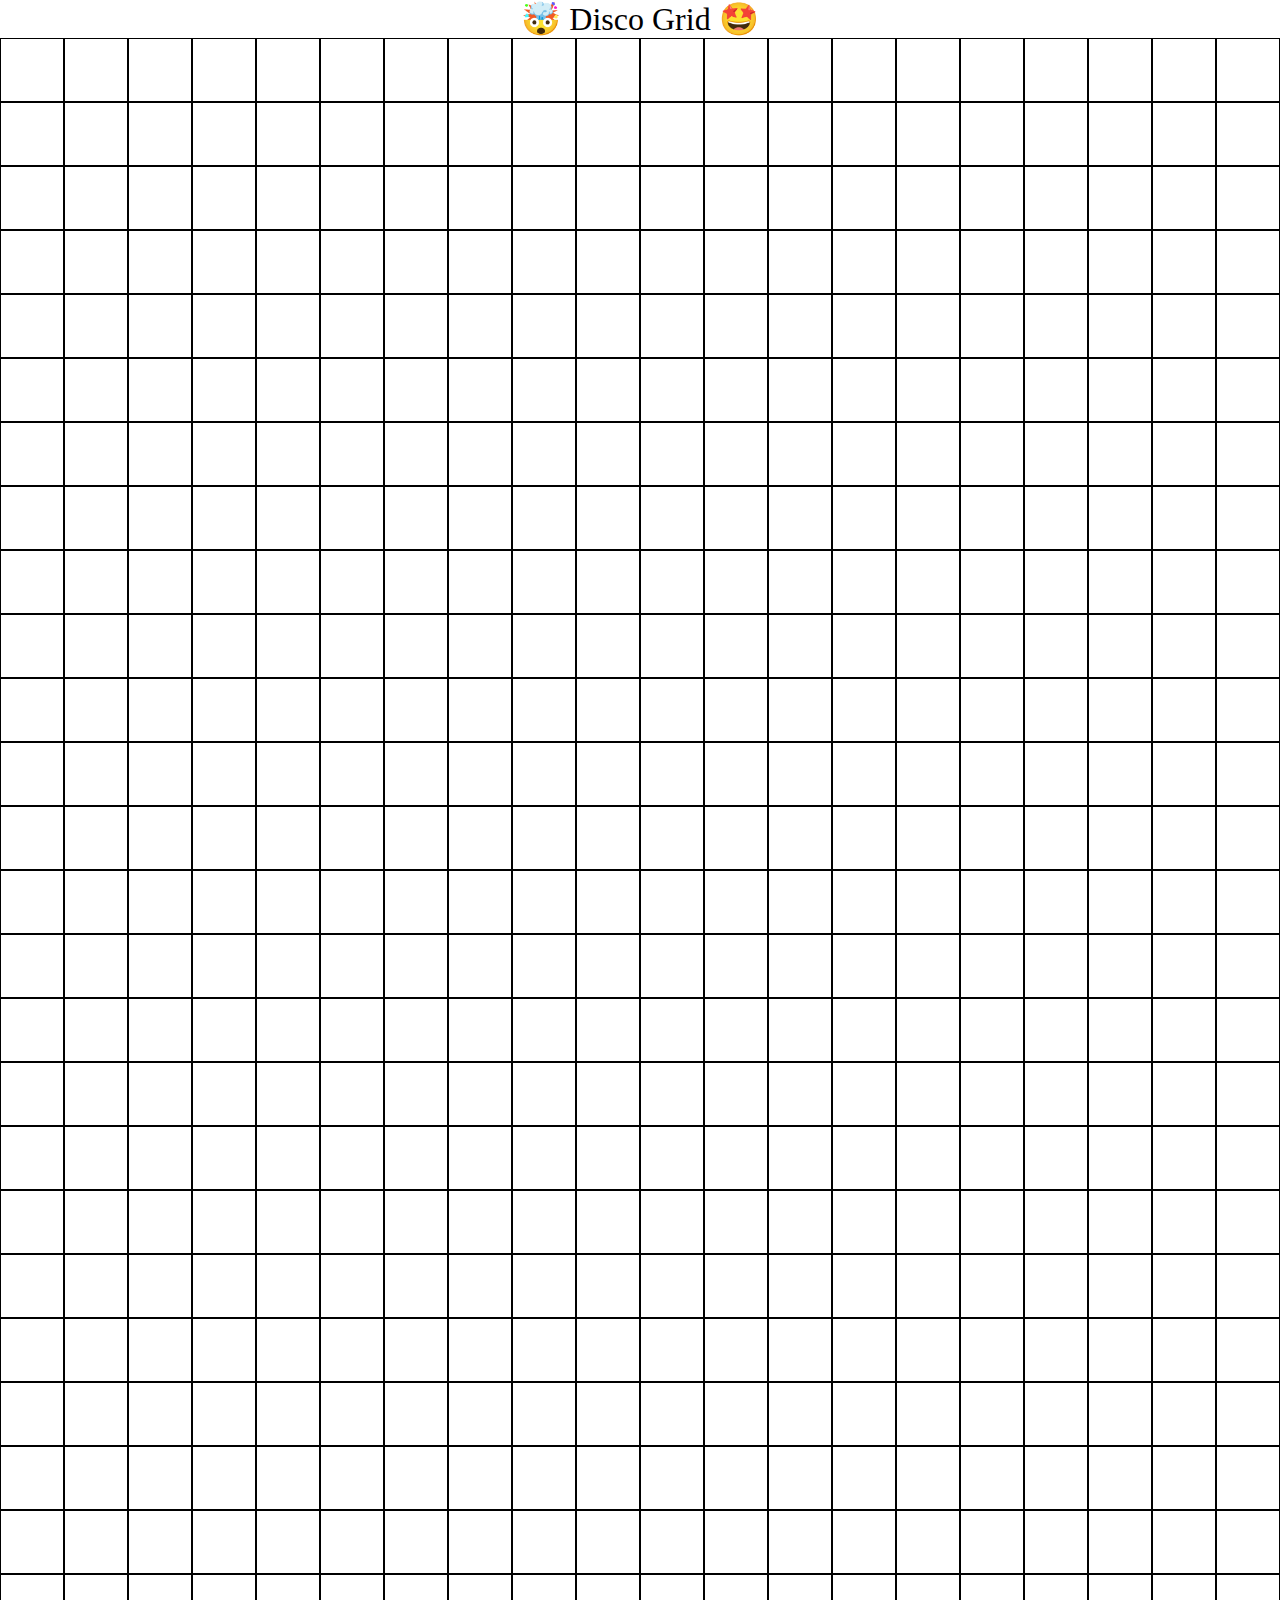
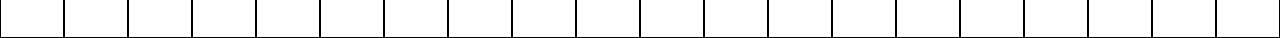
==== block-BJaael/code/index.html @ b81872e7 "Disco Grid" ====
<!DOCTYPE html>
<html lang="en">
  <head>
    <meta charset="UTF-8" />
    <meta name="viewport" content="width=device-width, initial-scale=1.0" />
    <title>🤯 Disco Grid 🤩</title>
    <link
      href="https://fonts.googleapis.com/css2?family=Montserrat:wght@200;400&display=swap"
      rel="stylesheet"
    />
    <link rel="stylesheet" href="style.css" />
  </head>
  <body>
    <h1 class="heading">🤯 Disco Grid 🤩</h1>
   <div class="container">
    <div class="box"></div>
    <div class="box"></div>
    <div class="box"></div>
    <div class="box"></div>
    <div class="box"></div>
    <div class="box"></div>
    <div class="box"></div>
    <div class="box"></div>
    <div class="box"></div>
    <div class="box"></div>
    <div class="box"></div>
    <div class="box"></div>
    <div class="box"></div>
    <div class="box"></div>
    <div class="box"></div>
    <div class="box"></div>
    <div class="box"></div>
    <div class="box"></div>
    <div class="box"></div>
    <div class="box"></div>
    <div class="box"></div>
    <div class="box"></div>
    <div class="box"></div>
    <div class="box"></div>
    <div class="box"></div>
    <div class="box"></div>
    <div class="box"></div>
    <div class="box"></div>
    <div class="box"></div>
    <div class="box"></div>
    <div class="box"></div>
    <div class="box"></div>
    <div class="box"></div>
    <div class="box"></div>
    <div class="box"></div>
    <div class="box"></div>
    <div class="box"></div>
    <div class="box"></div>
    <div class="box"></div>
    <div class="box"></div>
    <div class="box"></div>
    <div class="box"></div>
    <div class="box"></div>
    <div class="box"></div>
    <div class="box"></div>
    <div class="box"></div>
    <div class="box"></div>
    <div class="box"></div>
    <div class="box"></div>
    <div class="box"></div>
    <div class="box"></div>
    <div class="box"></div>
    <div class="box"></div>
    <div class="box"></div>
    <div class="box"></div>
    <div class="box"></div>
    <div class="box"></div>
    <div class="box"></div>
    <div class="box"></div>
    <div class="box"></div>
    <div class="box"></div>
    <div class="box"></div>
    <div class="box"></div>
    <div class="box"></div>
    <div class="box"></div>
    <div class="box"></div>
    <div class="box"></div>
    <div class="box"></div>
    <div class="box"></div>
    <div class="box"></div>
    <div class="box"></div>
    <div class="box"></div>
    <div class="box"></div>
    <div class="box"></div>
    <div class="box"></div>
    <div class="box"></div>
    <div class="box"></div>
    <div class="box"></div>
    <div class="box"></div>
    <div class="box"></div>
    <div class="box"></div>
    <div class="box"></div>
    <div class="box"></div>
    <div class="box"></div>
    <div class="box"></div>
    <div class="box"></div>
    <div class="box"></div>
    <div class="box"></div>
    <div class="box"></div>
    <div class="box"></div>
    <div class="box"></div>
    <div class="box"></div>
    <div class="box"></div>
    <div class="box"></div>
    <div class="box"></div>
    <div class="box"></div>
    <div class="box"></div>
    <div class="box"></div>
    <div class="box"></div>
    <div class="box"></div>
    <div class="box"></div>
    <div class="box"></div>
    <div class="box"></div>
    <div class="box"></div>
    <div class="box"></div>
    <div class="box"></div>
    <div class="box"></div>
    <div class="box"></div>
    <div class="box"></div>
    <div class="box"></div>
    <div class="box"></div>
    <div class="box"></div>
    <div class="box"></div>
    <div class="box"></div>
    <div class="box"></div>
    <div class="box"></div>
    <div class="box"></div>
    <div class="box"></div>
    <div class="box"></div>
    <div class="box"></div>
    <div class="box"></div>
    <div class="box"></div>
    <div class="box"></div>
    <div class="box"></div>
    <div class="box"></div>
    <div class="box"></div>
    <div class="box"></div>
    <div class="box"></div>
    <div class="box"></div>
    <div class="box"></div>
    <div class="box"></div>
    <div class="box"></div>
    <div class="box"></div>
    <div class="box"></div>
    <div class="box"></div>
    <div class="box"></div>
    <div class="box"></div>
    <div class="box"></div>
    <div class="box"></div>
    <div class="box"></div>
    <div class="box"></div>
    <div class="box"></div>
    <div class="box"></div>
    <div class="box"></div>
    <div class="box"></div>
    <div class="box"></div>
    <div class="box"></div>
    <div class="box"></div>
    <div class="box"></div>
    <div class="box"></div>
    <div class="box"></div>
    <div class="box"></div>
    <div class="box"></div>
    <div class="box"></div>
    <div class="box"></div>
    <div class="box"></div>
    <div class="box"></div>
    <div class="box"></div>
    <div class="box"></div>
    <div class="box"></div>
    <div class="box"></div>
    <div class="box"></div>
    <div class="box"></div>
    <div class="box"></div>
    <div class="box"></div>
    <div class="box"></div>
    <div class="box"></div>
    <div class="box"></div>
    <div class="box"></div>
    <div class="box"></div>
    <div class="box"></div>
    <div class="box"></div>
    <div class="box"></div>
    <div class="box"></div>
    <div class="box"></div>
    <div class="box"></div>
    <div class="box"></div>
    <div class="box"></div>
    <div class="box"></div>
    <div class="box"></div>
    <div class="box"></div>
    <div class="box"></div>
    <div class="box"></div>
    <div class="box"></div>
    <div class="box"></div>
    <div class="box"></div>
    <div class="box"></div>
    <div class="box"></div>
    <div class="box"></div>
    <div class="box"></div>
    <div class="box"></div>
    <div class="box"></div>
    <div class="box"></div>
    <div class="box"></div>
    <div class="box"></div>
    <div class="box"></div>
    <div class="box"></div>
    <div class="box"></div>
    <div class="box"></div>
    <div class="box"></div>
    <div class="box"></div>
    <div class="box"></div>
    <div class="box"></div>
    <div class="box"></div>
    <div class="box"></div>
    <div class="box"></div>
    <div class="box"></div>
    <div class="box"></div>
    <div class="box"></div>
    <div class="box"></div>
    <div class="box"></div>
    <div class="box"></div>
    <div class="box"></div>
    <div class="box"></div>
    <div class="box"></div>
    <div class="box"></div>
    <div class="box"></div>
    <div class="box"></div>
    <div class="box"></div>
    <div class="box"></div>
    <div class="box"></div>
    <div class="box"></div>
    <div class="box"></div>
    <div class="box"></div>
    <div class="box"></div>
    <div class="box"></div>
    <div class="box"></div>
    <div class="box"></div>
    <div class="box"></div>
    <div class="box"></div>
    <div class="box"></div>
    <div class="box"></div>
    <div class="box"></div>
    <div class="box"></div>
    <div class="box"></div>
    <div class="box"></div>
    <div class="box"></div>
    <div class="box"></div>
    <div class="box"></div>
    <div class="box"></div>
    <div class="box"></div>
    <div class="box"></div>
    <div class="box"></div>
    <div class="box"></div>
    <div class="box"></div>
    <div class="box"></div>
    <div class="box"></div>
    <div class="box"></div>
    <div class="box"></div>
    <div class="box"></div>
    <div class="box"></div>
    <div class="box"></div>
    <div class="box"></div>
    <div class="box"></div>
    <div class="box"></div>
    <div class="box"></div>
    <div class="box"></div>
    <div class="box"></div>
    <div class="box"></div>
    <div class="box"></div>
    <div class="box"></div>
    <div class="box"></div>
    <div class="box"></div>
    <div class="box"></div>
    <div class="box"></div>
    <div class="box"></div>
    <div class="box"></div>
    <div class="box"></div>
    <div class="box"></div>
    <div class="box"></div>
    <div class="box"></div>
    <div class="box"></div>
    <div class="box"></div>
    <div class="box"></div>
    <div class="box"></div>
    <div class="box"></div>
    <div class="box"></div>
    <div class="box"></div>
    <div class="box"></div>
    <div class="box"></div>
    <div class="box"></div>
    <div class="box"></div>
    <div class="box"></div>
    <div class="box"></div>
    <div class="box"></div>
    <div class="box"></div>
    <div class="box"></div>
    <div class="box"></div>
    <div class="box"></div>
    <div class="box"></div>
    <div class="box"></div>
    <div class="box"></div>
    <div class="box"></div>
    <div class="box"></div>
    <div class="box"></div>
    <div class="box"></div>
    <div class="box"></div>
    <div class="box"></div>
    <div class="box"></div>
    <div class="box"></div>
    <div class="box"></div>
    <div class="box"></div>
    <div class="box"></div>
    <div class="box"></div>
    <div class="box"></div>
    <div class="box"></div>
    <div class="box"></div>
    <div class="box"></div>
    <div class="box"></div>
    <div class="box"></div>
    <div class="box"></div>
    <div class="box"></div>
    <div class="box"></div>
    <div class="box"></div>
    <div class="box"></div>
    <div class="box"></div>
    <div class="box"></div>
    <div class="box"></div>
    <div class="box"></div>
    <div class="box"></div>
    <div class="box"></div>
    <div class="box"></div>
    <div class="box"></div>
    <div class="box"></div>
    <div class="box"></div>
    <div class="box"></div>
    <div class="box"></div>
    <div class="box"></div>
    <div class="box"></div>
    <div class="box"></div>
    <div class="box"></div>
    <div class="box"></div>
    <div class="box"></div>
    <div class="box"></div>
    <div class="box"></div>
    <div class="box"></div>
    <div class="box"></div>
    <div class="box"></div>
    <div class="box"></div>
    <div class="box"></div>
    <div class="box"></div>
    <div class="box"></div>
    <div class="box"></div>
    <div class="box"></div>
    <div class="box"></div>
    <div class="box"></div>
    <div class="box"></div>
    <div class="box"></div>
    <div class="box"></div>
    <div class="box"></div>
    <div class="box"></div>
    <div class="box"></div>
    <div class="box"></div>
    <div class="box"></div>
    <div class="box"></div>
    <div class="box"></div>
    <div class="box"></div>
    <div class="box"></div>
    <div class="box"></div>
    <div class="box"></div>
    <div class="box"></div>
    <div class="box"></div>
    <div class="box"></div>
    <div class="box"></div>
    <div class="box"></div>
    <div class="box"></div>
    <div class="box"></div>
    <div class="box"></div>
    <div class="box"></div>
    <div class="box"></div>
    <div class="box"></div>
    <div class="box"></div>
    <div class="box"></div>
    <div class="box"></div>
    <div class="box"></div>
    <div class="box"></div>
    <div class="box"></div>
    <div class="box"></div>
    <div class="box"></div>
    <div class="box"></div>
    <div class="box"></div>
    <div class="box"></div>
    <div class="box"></div>
    <div class="box"></div>
    <div class="box"></div>
    <div class="box"></div>
    <div class="box"></div>
    <div class="box"></div>
    <div class="box"></div>
    <div class="box"></div>
    <div class="box"></div>
    <div class="box"></div>
    <div class="box"></div>
    <div class="box"></div>
    <div class="box"></div>
    <div class="box"></div>
    <div class="box"></div>
    <div class="box"></div>
    <div class="box"></div>
    <div class="box"></div>
    <div class="box"></div>
    <div class="box"></div>
    <div class="box"></div>
    <div class="box"></div>
    <div class="box"></div>
    <div class="box"></div>
    <div class="box"></div>
    <div class="box"></div>
    <div class="box"></div>
    <div class="box"></div>
    <div class="box"></div>
    <div class="box"></div>
    <div class="box"></div>
    <div class="box"></div>
    <div class="box"></div>
    <div class="box"></div>
    <div class="box"></div>
    <div class="box"></div>
    <div class="box"></div>
    <div class="box"></div>
    <div class="box"></div>
    <div class="box"></div>
    <div class="box"></div>
    <div class="box"></div>
    <div class="box"></div>
    <div class="box"></div>
    <div class="box"></div>
    <div class="box"></div>
    <div class="box"></div>
    <div class="box"></div>
    <div class="box"></div>
    <div class="box"></div>
    <div class="box"></div>
    <div class="box"></div>
    <div class="box"></div>
    <div class="box"></div>
    <div class="box"></div>
    <div class="box"></div>
    <div class="box"></div>
    <div class="box"></div>
    <div class="box"></div>
    <div class="box"></div>
    <div class="box"></div>
    <div class="box"></div>
    <div class="box"></div>
    <div class="box"></div>
    <div class="box"></div>
    <div class="box"></div>
    <div class="box"></div>
    <div class="box"></div>
    <div class="box"></div>
    <div class="box"></div>
    <div class="box"></div>
    <div class="box"></div>
    <div class="box"></div>
    <div class="box"></div>
    <div class="box"></div>
    <div class="box"></div>
    <div class="box"></div>
    <div class="box"></div>
    <div class="box"></div>
    <div class="box"></div>
    <div class="box"></div>
    <div class="box"></div>
    <div class="box"></div>
    <div class="box"></div>
    <div class="box"></div>
    <div class="box"></div>
    <div class="box"></div>
    <div class="box"></div>
    <div class="box"></div>
    <div class="box"></div>
    <div class="box"></div>
    <div class="box"></div>
    <div class="box"></div>
    <div class="box"></div>
    <div class="box"></div>
    <div class="box"></div>
    <div class="box"></div>
    <div class="box"></div>
    <div class="box"></div>
    <div class="box"></div>
    <div class="box"></div>
    <div class="box"></div>
    <div class="box"></div>
    <div class="box"></div>
    <div class="box"></div>
    <div class="box"></div>
    <div class="box"></div>
    <div class="box"></div>
    <div class="box"></div>
    <div class="box"></div>
    <div class="box"></div>
    <div class="box"></div>
    <div class="box"></div>
    <div class="box"></div>
    <div class="box"></div>
    <div class="box"></div>
    <div class="box"></div>
    <div class="box"></div>
   </div>

    <script src="./script.js"></script>
  </body>
</html>
---- block-BJaael/code/style.css ----
html {
  box-sizing: border-box;
  font-size: 16px;
}

*,
*:before,
*:after {
  box-sizing: inherit;
}

body,
h1,
h2,
h3,
h4,
h5,
h6,
p,
ol,
ul {
  margin: 0;
  padding: 0;
  font-weight: normal;
}

ol,
ul {
  list-style: none;
}

img {
  max-width: 100%;
  height: auto;
}
.container {
  display: flex;
  flex-wrap: wrap;
  align-items: center;
  justify-content: center;
}
.box {
  width: 4rem;
  height: 4rem;
  border: 1px solid black;
}
body {
  text-align: center;
}
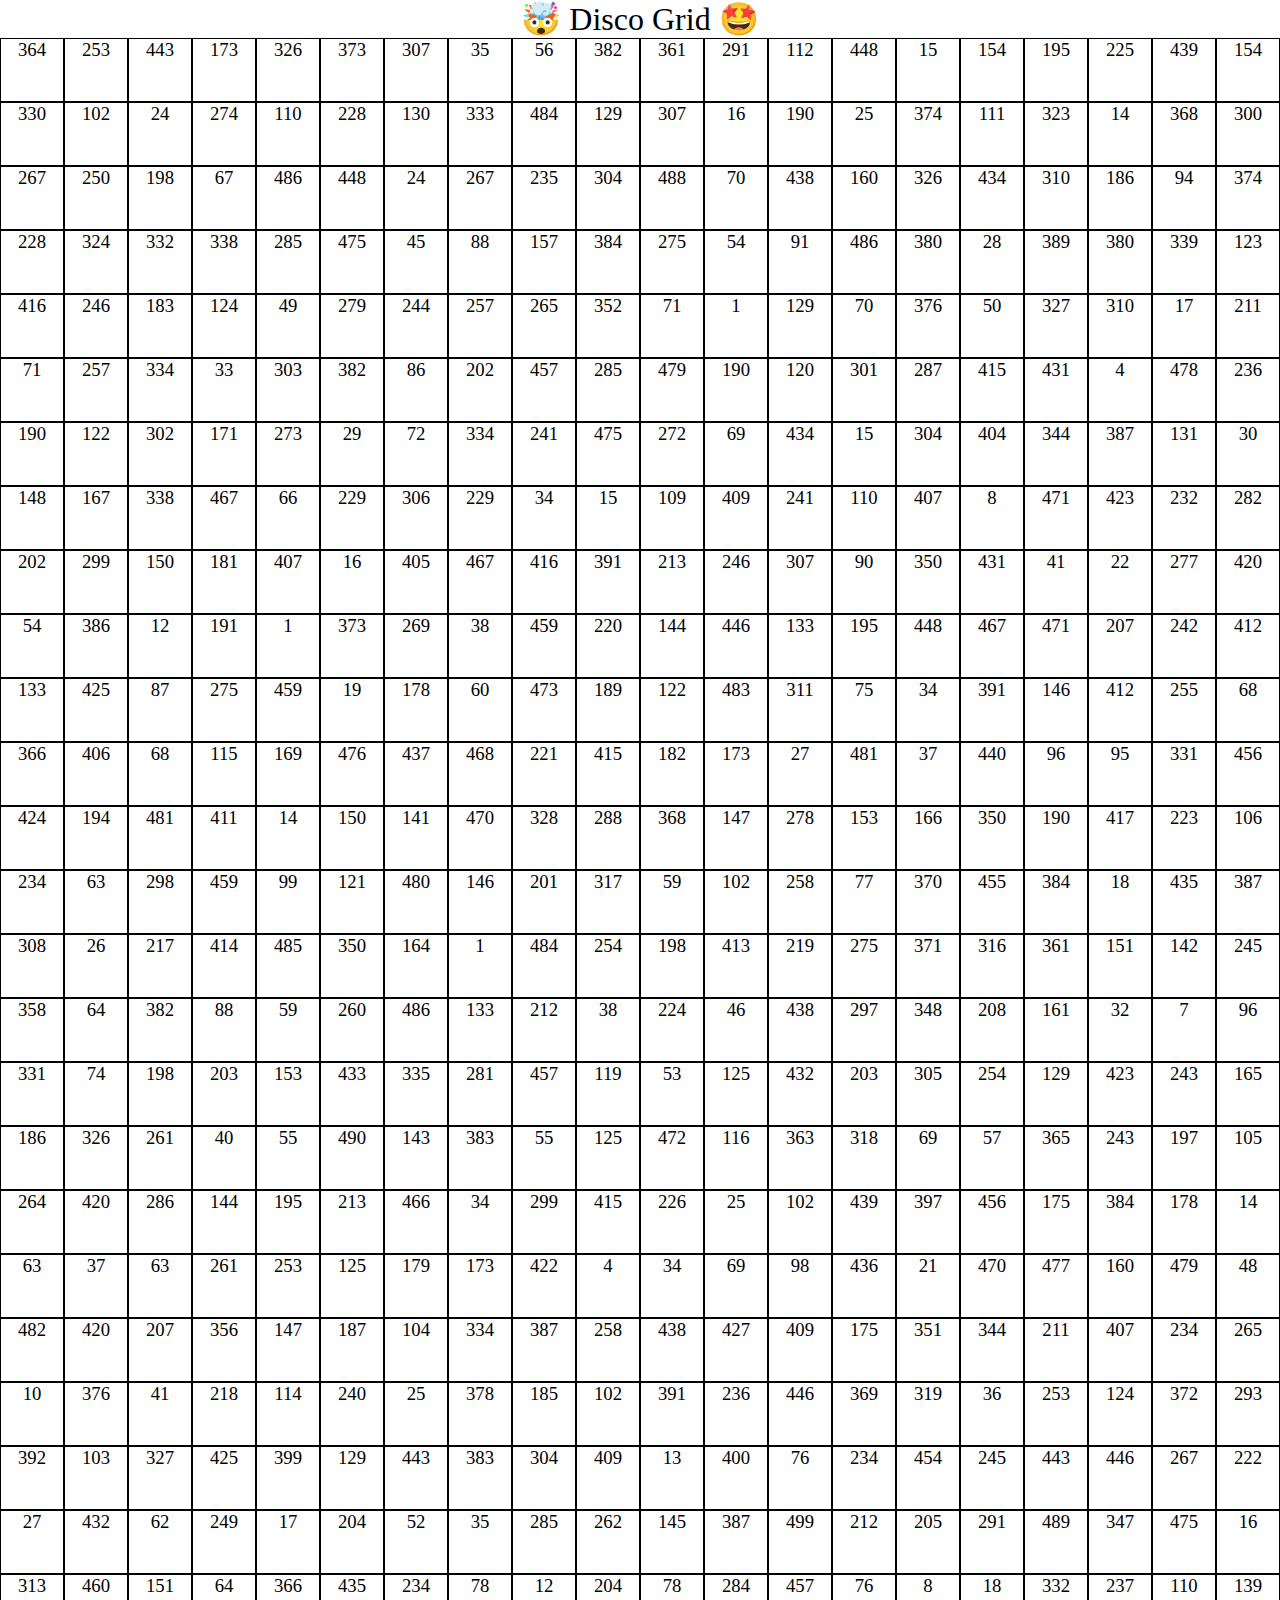
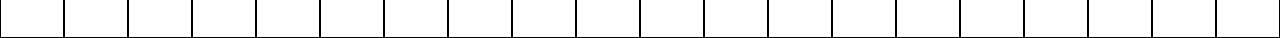
==== commit e70cc883: "Disco Grid" ====
--- a/block-BJaael/code/index.html
+++ b/block-BJaael/code/index.html
@@ -12,509 +12,10 @@
   </head>
   <body>
     <h1 class="heading">🤯 Disco Grid 🤩</h1>
-   <div class="container">
-    <div class="box"></div>
-    <div class="box"></div>
-    <div class="box"></div>
-    <div class="box"></div>
-    <div class="box"></div>
-    <div class="box"></div>
-    <div class="box"></div>
-    <div class="box"></div>
-    <div class="box"></div>
-    <div class="box"></div>
-    <div class="box"></div>
-    <div class="box"></div>
-    <div class="box"></div>
-    <div class="box"></div>
-    <div class="box"></div>
-    <div class="box"></div>
-    <div class="box"></div>
-    <div class="box"></div>
-    <div class="box"></div>
-    <div class="box"></div>
-    <div class="box"></div>
-    <div class="box"></div>
-    <div class="box"></div>
-    <div class="box"></div>
-    <div class="box"></div>
-    <div class="box"></div>
-    <div class="box"></div>
-    <div class="box"></div>
-    <div class="box"></div>
-    <div class="box"></div>
-    <div class="box"></div>
-    <div class="box"></div>
-    <div class="box"></div>
-    <div class="box"></div>
-    <div class="box"></div>
-    <div class="box"></div>
-    <div class="box"></div>
-    <div class="box"></div>
-    <div class="box"></div>
-    <div class="box"></div>
-    <div class="box"></div>
-    <div class="box"></div>
-    <div class="box"></div>
-    <div class="box"></div>
-    <div class="box"></div>
-    <div class="box"></div>
-    <div class="box"></div>
-    <div class="box"></div>
-    <div class="box"></div>
-    <div class="box"></div>
-    <div class="box"></div>
-    <div class="box"></div>
-    <div class="box"></div>
-    <div class="box"></div>
-    <div class="box"></div>
-    <div class="box"></div>
-    <div class="box"></div>
-    <div class="box"></div>
-    <div class="box"></div>
-    <div class="box"></div>
-    <div class="box"></div>
-    <div class="box"></div>
-    <div class="box"></div>
-    <div class="box"></div>
-    <div class="box"></div>
-    <div class="box"></div>
-    <div class="box"></div>
-    <div class="box"></div>
-    <div class="box"></div>
-    <div class="box"></div>
-    <div class="box"></div>
-    <div class="box"></div>
-    <div class="box"></div>
-    <div class="box"></div>
-    <div class="box"></div>
-    <div class="box"></div>
-    <div class="box"></div>
-    <div class="box"></div>
-    <div class="box"></div>
-    <div class="box"></div>
-    <div class="box"></div>
-    <div class="box"></div>
-    <div class="box"></div>
-    <div class="box"></div>
-    <div class="box"></div>
-    <div class="box"></div>
-    <div class="box"></div>
-    <div class="box"></div>
-    <div class="box"></div>
-    <div class="box"></div>
-    <div class="box"></div>
-    <div class="box"></div>
-    <div class="box"></div>
-    <div class="box"></div>
-    <div class="box"></div>
-    <div class="box"></div>
-    <div class="box"></div>
-    <div class="box"></div>
-    <div class="box"></div>
-    <div class="box"></div>
-    <div class="box"></div>
-    <div class="box"></div>
-    <div class="box"></div>
-    <div class="box"></div>
-    <div class="box"></div>
-    <div class="box"></div>
-    <div class="box"></div>
-    <div class="box"></div>
-    <div class="box"></div>
-    <div class="box"></div>
-    <div class="box"></div>
-    <div class="box"></div>
-    <div class="box"></div>
-    <div class="box"></div>
-    <div class="box"></div>
-    <div class="box"></div>
-    <div class="box"></div>
-    <div class="box"></div>
-    <div class="box"></div>
-    <div class="box"></div>
-    <div class="box"></div>
-    <div class="box"></div>
-    <div class="box"></div>
-    <div class="box"></div>
-    <div class="box"></div>
-    <div class="box"></div>
-    <div class="box"></div>
-    <div class="box"></div>
-    <div class="box"></div>
-    <div class="box"></div>
-    <div class="box"></div>
-    <div class="box"></div>
-    <div class="box"></div>
-    <div class="box"></div>
-    <div class="box"></div>
-    <div class="box"></div>
-    <div class="box"></div>
-    <div class="box"></div>
-    <div class="box"></div>
-    <div class="box"></div>
-    <div class="box"></div>
-    <div class="box"></div>
-    <div class="box"></div>
-    <div class="box"></div>
-    <div class="box"></div>
-    <div class="box"></div>
-    <div class="box"></div>
-    <div class="box"></div>
-    <div class="box"></div>
-    <div class="box"></div>
-    <div class="box"></div>
-    <div class="box"></div>
-    <div class="box"></div>
-    <div class="box"></div>
-    <div class="box"></div>
-    <div class="box"></div>
-    <div class="box"></div>
-    <div class="box"></div>
-    <div class="box"></div>
-    <div class="box"></div>
-    <div class="box"></div>
-    <div class="box"></div>
-    <div class="box"></div>
-    <div class="box"></div>
-    <div class="box"></div>
-    <div class="box"></div>
-    <div class="box"></div>
-    <div class="box"></div>
-    <div class="box"></div>
-    <div class="box"></div>
-    <div class="box"></div>
-    <div class="box"></div>
-    <div class="box"></div>
-    <div class="box"></div>
-    <div class="box"></div>
-    <div class="box"></div>
-    <div class="box"></div>
-    <div class="box"></div>
-    <div class="box"></div>
-    <div class="box"></div>
-    <div class="box"></div>
-    <div class="box"></div>
-    <div class="box"></div>
-    <div class="box"></div>
-    <div class="box"></div>
-    <div class="box"></div>
-    <div class="box"></div>
-    <div class="box"></div>
-    <div class="box"></div>
-    <div class="box"></div>
-    <div class="box"></div>
-    <div class="box"></div>
-    <div class="box"></div>
-    <div class="box"></div>
-    <div class="box"></div>
-    <div class="box"></div>
-    <div class="box"></div>
-    <div class="box"></div>
-    <div class="box"></div>
-    <div class="box"></div>
-    <div class="box"></div>
-    <div class="box"></div>
-    <div class="box"></div>
-    <div class="box"></div>
-    <div class="box"></div>
-    <div class="box"></div>
-    <div class="box"></div>
-    <div class="box"></div>
-    <div class="box"></div>
-    <div class="box"></div>
-    <div class="box"></div>
-    <div class="box"></div>
-    <div class="box"></div>
-    <div class="box"></div>
-    <div class="box"></div>
-    <div class="box"></div>
-    <div class="box"></div>
-    <div class="box"></div>
-    <div class="box"></div>
-    <div class="box"></div>
-    <div class="box"></div>
-    <div class="box"></div>
-    <div class="box"></div>
-    <div class="box"></div>
-    <div class="box"></div>
-    <div class="box"></div>
-    <div class="box"></div>
-    <div class="box"></div>
-    <div class="box"></div>
-    <div class="box"></div>
-    <div class="box"></div>
-    <div class="box"></div>
-    <div class="box"></div>
-    <div class="box"></div>
-    <div class="box"></div>
-    <div class="box"></div>
-    <div class="box"></div>
-    <div class="box"></div>
-    <div class="box"></div>
-    <div class="box"></div>
-    <div class="box"></div>
-    <div class="box"></div>
-    <div class="box"></div>
-    <div class="box"></div>
-    <div class="box"></div>
-    <div class="box"></div>
-    <div class="box"></div>
-    <div class="box"></div>
-    <div class="box"></div>
-    <div class="box"></div>
-    <div class="box"></div>
-    <div class="box"></div>
-    <div class="box"></div>
-    <div class="box"></div>
-    <div class="box"></div>
-    <div class="box"></div>
-    <div class="box"></div>
-    <div class="box"></div>
-    <div class="box"></div>
-    <div class="box"></div>
-    <div class="box"></div>
-    <div class="box"></div>
-    <div class="box"></div>
-    <div class="box"></div>
-    <div class="box"></div>
-    <div class="box"></div>
-    <div class="box"></div>
-    <div class="box"></div>
-    <div class="box"></div>
-    <div class="box"></div>
-    <div class="box"></div>
-    <div class="box"></div>
-    <div class="box"></div>
-    <div class="box"></div>
-    <div class="box"></div>
-    <div class="box"></div>
-    <div class="box"></div>
-    <div class="box"></div>
-    <div class="box"></div>
-    <div class="box"></div>
-    <div class="box"></div>
-    <div class="box"></div>
-    <div class="box"></div>
-    <div class="box"></div>
-    <div class="box"></div>
-    <div class="box"></div>
-    <div class="box"></div>
-    <div class="box"></div>
-    <div class="box"></div>
-    <div class="box"></div>
-    <div class="box"></div>
-    <div class="box"></div>
-    <div class="box"></div>
-    <div class="box"></div>
-    <div class="box"></div>
-    <div class="box"></div>
-    <div class="box"></div>
-    <div class="box"></div>
-    <div class="box"></div>
-    <div class="box"></div>
-    <div class="box"></div>
-    <div class="box"></div>
-    <div class="box"></div>
-    <div class="box"></div>
-    <div class="box"></div>
-    <div class="box"></div>
-    <div class="box"></div>
-    <div class="box"></div>
-    <div class="box"></div>
-    <div class="box"></div>
-    <div class="box"></div>
-    <div class="box"></div>
-    <div class="box"></div>
-    <div class="box"></div>
-    <div class="box"></div>
-    <div class="box"></div>
-    <div class="box"></div>
-    <div class="box"></div>
-    <div class="box"></div>
-    <div class="box"></div>
-    <div class="box"></div>
-    <div class="box"></div>
-    <div class="box"></div>
-    <div class="box"></div>
-    <div class="box"></div>
-    <div class="box"></div>
-    <div class="box"></div>
-    <div class="box"></div>
-    <div class="box"></div>
-    <div class="box"></div>
-    <div class="box"></div>
-    <div class="box"></div>
-    <div class="box"></div>
-    <div class="box"></div>
-    <div class="box"></div>
-    <div class="box"></div>
-    <div class="box"></div>
-    <div class="box"></div>
-    <div class="box"></div>
-    <div class="box"></div>
-    <div class="box"></div>
-    <div class="box"></div>
-    <div class="box"></div>
-    <div class="box"></div>
-    <div class="box"></div>
-    <div class="box"></div>
-    <div class="box"></div>
-    <div class="box"></div>
-    <div class="box"></div>
-    <div class="box"></div>
-    <div class="box"></div>
-    <div class="box"></div>
-    <div class="box"></div>
-    <div class="box"></div>
-    <div class="box"></div>
-    <div class="box"></div>
-    <div class="box"></div>
-    <div class="box"></div>
-    <div class="box"></div>
-    <div class="box"></div>
-    <div class="box"></div>
-    <div class="box"></div>
-    <div class="box"></div>
-    <div class="box"></div>
-    <div class="box"></div>
-    <div class="box"></div>
-    <div class="box"></div>
-    <div class="box"></div>
-    <div class="box"></div>
-    <div class="box"></div>
-    <div class="box"></div>
-    <div class="box"></div>
-    <div class="box"></div>
-    <div class="box"></div>
-    <div class="box"></div>
-    <div class="box"></div>
-    <div class="box"></div>
-    <div class="box"></div>
-    <div class="box"></div>
-    <div class="box"></div>
-    <div class="box"></div>
-    <div class="box"></div>
-    <div class="box"></div>
-    <div class="box"></div>
-    <div class="box"></div>
-    <div class="box"></div>
-    <div class="box"></div>
-    <div class="box"></div>
-    <div class="box"></div>
-    <div class="box"></div>
-    <div class="box"></div>
-    <div class="box"></div>
-    <div class="box"></div>
-    <div class="box"></div>
-    <div class="box"></div>
-    <div class="box"></div>
-    <div class="box"></div>
-    <div class="box"></div>
-    <div class="box"></div>
-    <div class="box"></div>
-    <div class="box"></div>
-    <div class="box"></div>
-    <div class="box"></div>
-    <div class="box"></div>
-    <div class="box"></div>
-    <div class="box"></div>
-    <div class="box"></div>
-    <div class="box"></div>
-    <div class="box"></div>
-    <div class="box"></div>
-    <div class="box"></div>
-    <div class="box"></div>
-    <div class="box"></div>
-    <div class="box"></div>
-    <div class="box"></div>
-    <div class="box"></div>
-    <div class="box"></div>
-    <div class="box"></div>
-    <div class="box"></div>
-    <div class="box"></div>
-    <div class="box"></div>
-    <div class="box"></div>
-    <div class="box"></div>
-    <div class="box"></div>
-    <div class="box"></div>
-    <div class="box"></div>
-    <div class="box"></div>
-    <div class="box"></div>
-    <div class="box"></div>
-    <div class="box"></div>
-    <div class="box"></div>
-    <div class="box"></div>
-    <div class="box"></div>
-    <div class="box"></div>
-    <div class="box"></div>
-    <div class="box"></div>
-    <div class="box"></div>
-    <div class="box"></div>
-    <div class="box"></div>
-    <div class="box"></div>
-    <div class="box"></div>
-    <div class="box"></div>
-    <div class="box"></div>
-    <div class="box"></div>
-    <div class="box"></div>
-    <div class="box"></div>
-    <div class="box"></div>
-    <div class="box"></div>
-    <div class="box"></div>
-    <div class="box"></div>
-    <div class="box"></div>
-    <div class="box"></div>
-    <div class="box"></div>
-    <div class="box"></div>
-    <div class="box"></div>
-    <div class="box"></div>
-    <div class="box"></div>
-    <div class="box"></div>
-    <div class="box"></div>
-    <div class="box"></div>
-    <div class="box"></div>
-    <div class="box"></div>
-    <div class="box"></div>
-    <div class="box"></div>
-    <div class="box"></div>
-    <div class="box"></div>
-    <div class="box"></div>
-    <div class="box"></div>
-    <div class="box"></div>
-    <div class="box"></div>
-    <div class="box"></div>
-    <div class="box"></div>
-    <div class="box"></div>
-    <div class="box"></div>
-    <div class="box"></div>
-    <div class="box"></div>
-    <div class="box"></div>
-    <div class="box"></div>
-    <div class="box"></div>
-    <div class="box"></div>
-    <div class="box"></div>
-    <div class="box"></div>
-    <div class="box"></div>
-    <div class="box"></div>
-    <div class="box"></div>
-    <div class="box"></div>
-    <div class="box"></div>
-    <div class="box"></div>
-    <div class="box"></div>
-    <div class="box"></div>
-    <div class="box"></div>
-    <div class="box"></div>
-    <div class="box"></div>
-    <div class="box"></div>
-    <div class="box"></div>
-    <div class="box"></div>
-    <div class="box"></div>
-    <div class="box"></div>
-    <div class="box"></div>
-    <div class="box"></div>
-   </div>
-
+    <div class="container">
+      <div class="boxes"></div>
+    </div>
+  
     <script src="./script.js"></script>
   </body>
 </html>
--- a/block-BJaael/code/style.css
+++ b/block-BJaael/code/style.css
@@ -1,6 +1,9 @@
 html {
   box-sizing: border-box;
   font-size: 16px;
+}
+body {
+  text-align: center;
 }
 
 *,
@@ -33,17 +36,16 @@
   max-width: 100%;
   height: auto;
 }
-.container {
+
+.boxes {
   display: flex;
   flex-wrap: wrap;
   align-items: center;
   justify-content: center;
 }
+
 .box {
   width: 4rem;
   height: 4rem;
   border: 1px solid black;
 }
-body {
-  text-align: center;
-}